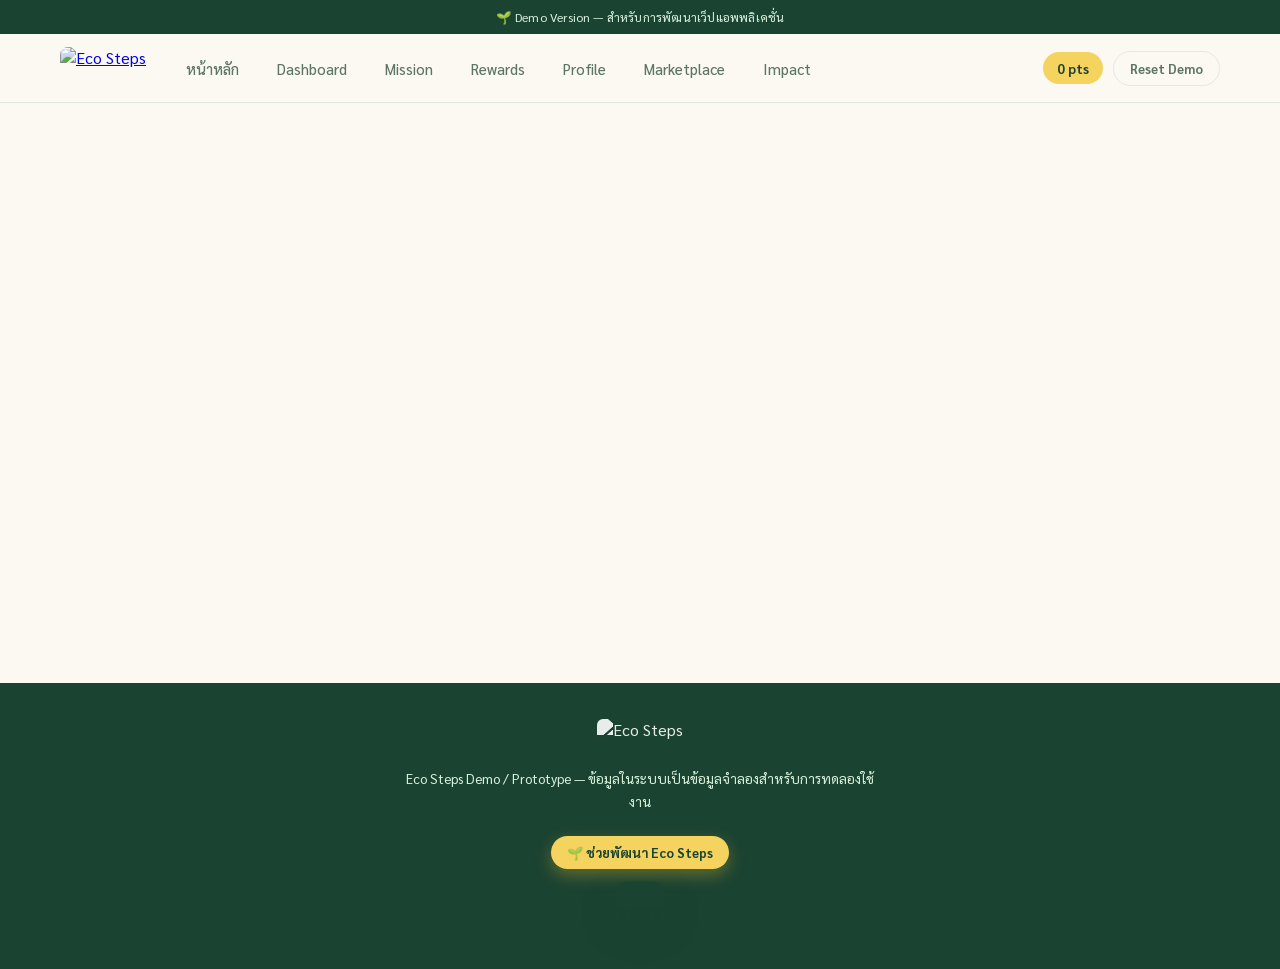
==== index.html @ b3e7732d "eco_steps demo" ====
<!DOCTYPE html>
<html lang="th">
<head>
<meta charset="UTF-8">
<meta name="viewport" content="width=device-width, initial-scale=1.0, viewport-fit=cover">
<title>Eco Steps — เปลี่ยนทุกก้าวเล็ก ๆ ให้โลกดีขึ้น</title>
<meta name="description" content="Eco Steps Demo — เว็บแอปพลิเคชัน Gamification ส่งเสริมกิจกรรมอนุรักษ์สิ่งแวดล้อมสำหรับนักเรียน">
<link rel="icon" href="assets/logo.jpg">
<link rel="preconnect" href="https://fonts.googleapis.com">
<link rel="preconnect" href="https://fonts.gstatic.com" crossorigin>
<link href="https://fonts.googleapis.com/css2?family=Kanit:wght@500;600;700;800&family=Sarabun:wght@400;500;600;700&family=Kalam:wght@400;700&display=swap" rel="stylesheet">
<link rel="stylesheet" href="style.css">
</head>
<body>

<!-- Demo ribbon -->
<div class="demo-ribbon">🌱 Demo Version — สำหรับการพัฒนาเว็ปแอพพลิเคชั่น</div>

<!-- ===== NAV ===== -->
<header class="topbar">
  <div class="topbar__inner">
    <a class="brand" href="#" data-nav="home">
      <img src="assets/logo.jpg" alt="Eco Steps" class="brand__logo">
    </a>

    <nav class="navlinks" id="navlinks">
      <button class="navlink" data-nav="home"><span class="navlink__icon"></span><span>หน้าหลัก</span></button>
      <button class="navlink" data-nav="dashboard"><span class="navlink__icon"></span><span>Dashboard</span></button>
      <button class="navlink" data-nav="mission"><span class="navlink__icon"></span><span>Mission</span></button>
      <button class="navlink" data-nav="rewards"><span class="navlink__icon"></span><span>Rewards</span></button>
      <button class="navlink" data-nav="profile"><span class="navlink__icon"></span><span>Profile</span></button>
      <button class="navlink" data-nav="marketplace"><span class="navlink__icon"></span><span>Marketplace</span></button>
      <button class="navlink" data-nav="impact"><span class="navlink__icon"></span><span>Impact</span></button>
    </nav>

    <div class="topbar__actions">
      <span class="pill pill--points" id="topPoints">0 pts</span>
      <button class="btn btn--ghost btn--sm" id="resetDemoBtn">Reset Demo</button>
    </div>

    <button class="hamburger" id="hamburgerBtn" aria-label="เมนู">
      <span></span><span></span><span></span>
    </button>
  </div>
</header>

<!-- Mobile bottom tab bar -->
<nav class="tabbar" id="tabbar">
  <button class="tabbar__item" data-nav="home"><span>🏠</span><small>หน้าหลัก</small></button>
  <button class="tabbar__item" data-nav="dashboard"><span>📊</span><small>Dashboard</small></button>
  <button class="tabbar__item" data-nav="mission"><span>🎯</span><small>Mission</small></button>
  <button class="tabbar__item" data-nav="rewards"><span>🏆</span><small>Rewards</small></button>
  <button class="tabbar__item" data-nav="profile"><span>👤</span><small>Profile</small></button>
</nav>

<main id="app">

  <!-- ===================== HOME ===================== -->
  <section class="page" id="page-home" data-page="home">
    <div class="hero">
      <div class="hero__doodles" aria-hidden="true">
        <span class="doodle doodle--leaf1">🌱</span>
        <span class="doodle doodle--leaf2">🌿</span>
        <span class="doodle doodle--star1">⭐</span>
        <span class="doodle doodle--star2">✨</span>
        <span class="doodle doodle--earth">🌎</span>
        <span class="doodle doodle--recycle">♻️</span>
      </div>
      <div class="hero__content">
        <span class="eyebrow">Eco Steps · โครงงานเทคโนโลยีเพื่อโลก</span>
        <h1 class="hero__title">เปลี่ยนทุก<span class="highlight">ก้าวเล็ก ๆ</span><br>ให้โลกดีขึ้น</h1>
        <p class="hero__desc">Eco Steps ช่วยให้นักเรียนเปลี่ยนกิจกรรมรักษ์โลกในชีวิตประจำวัน ให้กลายเป็นภารกิจที่สนุกและมีระบบสะสมคะแนน ทำภารกิจ เก็บแต้ม เลื่อนเลเวล ปลดล็อกรางวัล — ทีละก้าว</p>
        <div class="hero__actions">
          <button class="btn btn--primary btn--lg" data-action="try-demo">เช็คเลย 🌱</button>
          <button class="btn btn--outline btn--lg" data-action="start-mission">เริ่มทำภารกิจ →</button>
        </div>
      </div>
      <div class="hero__trail" id="heroTrail" aria-hidden="true"></div>
    </div>

    <div class="section-block">
      <h2 class="section-title">Flow ของ Eco Steps</h2>
      <div class="flowrow">
        <div class="flowcard"><span class="flowcard__icon">🎯</span><h3>Mission</h3><p>ทำภารกิจรักษ์โลกง่าย ๆ ในชีวิตประจำวัน</p></div>
        <div class="flowarrow">→</div>
        <div class="flowcard"><span class="flowcard__icon">⭐</span><h3>Points</h3><p>รับคะแนนทุกครั้งที่ทำภารกิจสำเร็จ</p></div>
        <div class="flowarrow">→</div>
        <div class="flowcard"><span class="flowcard__icon">📈</span><h3>Level</h3><p>สะสมคะแนนเพื่อเลื่อนระดับ</p></div>
        <div class="flowarrow">→</div>
        <div class="flowcard"><span class="flowcard__icon">🏆</span><h3>Rewards</h3><p>ปลดล็อกรางวัลพิเศษอัตโนมัติ</p></div>
      </div>
    </div>

    <div class="feedback-strip">
      <p>ลองใช้แล้ว ช่วยบอกความคิดเห็นให้เราหน่อย 💚 ใช้เวลาเพียง 1–2 นาที</p>
      <button class="btn btn--sun" id="feedbackBtnHome">💬 ให้ Feedback</button>
    </div>
  </section>

  <!-- ===================== DASHBOARD ===================== -->
  <section class="page" id="page-dashboard" data-page="dashboard">
    <div class="page-head">
      <h1>Dashboard</h1>
      <p>ภาพรวมความคืบหน้าของคุณในภารกิจรักษ์โลก</p>
    </div>

    <div class="dash-grid">
      <div class="card card--profile-summary">
        <div class="avatar-circle" id="dashAvatar">🧑</div>
        <div class="profile-summary__info">
          <h2 id="dashName">เรียนดี รักษ์สิ่งแวดล้อม</h2>
          <p id="dashClass">ชั้น ม.5/1 · รหัส DEMO001</p>
          <div class="levelbadge">Level <span id="dashLevel">1</span></div>
        </div>
      </div>

      <div class="card card--stat">
        <span class="card--stat__label">คะแนนสะสม</span>
        <span class="card--stat__value" id="dashPoints">0</span>
        <span class="card--stat__unit">คะแนน</span>
      </div>

      <div class="card card--stat">
        <span class="card--stat__label">ภารกิจสำเร็จ</span>
        <span class="card--stat__value" id="dashMissionCount">0</span>
        <span class="card--stat__unit">ภารกิจ</span>
      </div>

      <div class="card card--progress">
        <div class="card--progress__head">
          <span>ความคืบหน้าสู่ Level ถัดไป</span>
          <span id="dashProgressLabel">0/20</span>
        </div>
        <div class="progress-track"><div class="progress-fill" id="dashProgressFill"></div></div>
        <div class="step-trail" id="dashStepTrail"></div>
      </div>

      <div class="card card--next-reward">
        <span class="card--stat__label">รางวัลถัดไป</span>
        <div id="dashNextReward" class="next-reward__box">—</div>
      </div>

      <div class="card card--missions-suggest">
        <div class="card--head-row"><h3>ภารกิจแนะนำ</h3><button class="link-btn" data-nav="mission">ดูทั้งหมด →</button></div>
        <div id="dashSuggestMissions" class="suggest-list"></div>
      </div>
    </div>
  </section>

  <!-- ===================== MISSION LIST ===================== -->
  <section class="page" id="page-mission" data-page="mission">
    <div class="page-head">
      <h1>Mission</h1>
      <p>เลือกภารกิจรักษ์โลกที่อยากทำวันนี้ — สำเร็จ 1 ภารกิจ ได้ 5 คะแนน</p>
    </div>
    <div class="mission-grid" id="missionGrid"></div>
  </section>

  <!-- ===================== SUBMIT MISSION ===================== -->
  <section class="page" id="page-submit" data-page="submit">
    <div class="page-head">
      <button class="back-btn" data-nav="mission">← กลับไป Mission</button>
      <h1 id="submitTitle">ส่งภารกิจ</h1>
      <p id="submitDesc">แนบรูปก่อน-หลัง และเล่าให้เราฟังหน่อยว่าคุณทำอะไรมาบ้าง</p>
    </div>

    <form class="submit-form" id="submitForm">
      <div class="upload-row">
        <div class="upload-box">
          <label for="beforeImg">📸 รูปก่อนทำ</label>
          <input type="file" id="beforeImg" accept="image/*">
          <div class="preview" id="beforePreview"><span class="preview__placeholder">ยังไม่มีรูป</span></div>
        </div>
        <div class="upload-box">
          <label for="afterImg">📸 รูปหลังทำ</label>
          <input type="file" id="afterImg" accept="image/*">
          <div class="preview" id="afterPreview"><span class="preview__placeholder">ยังไม่มีรูป</span></div>
        </div>
      </div>

      <label class="field-label" for="missionDesc">คำอธิบาย</label>
      <textarea id="missionDesc" rows="4" placeholder="เล่าให้เราฟังว่าคุณทำภารกิจนี้อย่างไร..."></textarea>

      <button type="submit" class="btn btn--primary btn--lg btn--block">ส่งภารกิจ 🎉</button>
    </form>
  </section>

  <!-- ===================== REWARDS ===================== -->
  <section class="page" id="page-rewards" data-page="rewards">
    <div class="page-head">
      <h1>Rewards</h1>
      <p>รางวัลจะปลดล็อกอัตโนมัติเมื่อคุณเลื่อนเลเวล</p>
    </div>
    <div class="reward-grid" id="rewardGrid"></div>
  </section>

  <!-- ===================== PROFILE ===================== -->
  <section class="page" id="page-profile" data-page="profile">
    <div class="page-head">
      <h1>Profile</h1>
      <p>ข้อมูลบัญชีทดลองใช้งานของคุณ</p>
    </div>

    <div class="profile-grid">
      <div class="card profile-card">
        <div class="avatar-circle avatar-circle--big" id="profileAvatar">🧑</div>
        <h2 id="profileName">เรียนดี รักษ์สิ่งแวดล้อม</h2>
        <p id="profileClass">ชั้น ม.5/1</p>
        <p class="muted">รหัส Demo: DEMO001</p>

        <div class="avatar-select">
          <span class="field-label">เลือก Avatar</span>
          <div class="avatar-options">
            <button class="avatar-option" data-avatar="male" id="avatarMaleBtn">🧑</button>
            <button class="avatar-option" data-avatar="female" id="avatarFemaleBtn">👧</button>
          </div>
        </div>
      </div>

      <div class="card profile-stats">
        <div class="profile-stats__row"><span>คะแนนสะสม</span><strong id="profilePoints">0</strong></div>
        <div class="profile-stats__row"><span>level</span><strong id="profileLevel">1</strong></div>
        <div class="profile-stats__row"><span>ภารกิจสำเร็จ</span><strong id="profileMissionCount">0</strong></div>
        <div class="profile-stats__row"><span>รางวัลที่ได้รับ</span><strong id="profileRewardCount">0</strong></div>
        <h3 class="profile-stats__subhead">Rewards ที่ได้รับ</h3>
        <div id="profileRewardList" class="profile-reward-list"></div>
      </div>
    </div>
  </section>

  <!-- ===================== MARKETPLACE ===================== -->
  <section class="page" id="page-marketplace" data-page="marketplace">
    <div class="page-head">
      <h1>Eco Marketplace</h1>
      <p>ร้านค้าสำหรับสินค้ารักษ์โลก — ซื้อด้วยเงินจริง ไม่เกี่ยวข้องกับระบบคะแนน</p>
    </div>
    <div class="market-grid" id="marketGrid"></div>
  </section>

  <!-- ===================== IMPACT DASHBOARD ===================== -->
  <section class="page" id="page-impact" data-page="impact">
    <div class="page-head">
      <h1>Impact Dashboard</h1>
      <p>ผลกระทบเชิงบวกของ Eco Steps ในระดับโรงเรียน <span class="tag">ข้อมูลตัวอย่างสำหรับ Demo</span></p>
    </div>

    <div class="impact-grid">
      <div class="card impact-stat"><span class="impact-stat__icon">🧑‍🎓</span><span class="impact-stat__value" data-count="128">0</span><span class="impact-stat__label">นักเรียนเข้าร่วม (คน)</span></div>
      <div class="card impact-stat"><span class="impact-stat__icon">🎯</span><span class="impact-stat__value" data-count="642">0</span><span class="impact-stat__label">ภารกิจสำเร็จ</span></div>
      <div class="card impact-stat"><span class="impact-stat__icon">🗑️</span><span class="impact-stat__value" data-count="85">0</span><span class="impact-stat__label">ขยะที่คัดแยก (กก.)</span></div>
      <div class="card impact-stat"><span class="impact-stat__icon">🧴</span><span class="impact-stat__value" data-count="420">0</span><span class="impact-stat__label">ขวดพลาสติกลดลง (ขวด)</span></div>
      <div class="card impact-stat"><span class="impact-stat__icon">🌎</span><span class="impact-stat__value" data-count="56">0</span><span class="impact-stat__label">CO₂ ที่ลดได้ (kgCO₂e)</span></div>
    </div>

    <div class="card impact-chart">
      <h3>สัดส่วนภารกิจที่ทำสำเร็จ แยกตามหมวด</h3>
      <div class="barchart" id="impactBarChart"></div>
    </div>
  </section>

</main>

<!-- Footer -->
<footer class="site-footer">
  <div class="site-footer__inner">
    <img src="assets/logo.jpg" alt="Eco Steps" class="site-footer__logo">
    <p>Eco Steps Demo / Prototype — ข้อมูลในระบบเป็นข้อมูลจำลองสำหรับการทดลองใช้งาน</p>
    <button class="btn btn--sun btn--sm" id="feedbackBtnFooter">🌱 ช่วยพัฒนา Eco Steps</button>
  </div>
</footer>

<!-- ===== Overlays ===== -->
<div class="modal-backdrop" id="tryDemoModal">
  <div class="modal">
    <div class="modal__icon">🌱</div>
    <h2>ยินดีต้อนรับสู่ Eco Steps Demo</h2>
    <p>เข้าสู่บัญชีตัวอย่าง</p>
    <div class="demo-account-box">
      <div class="demo-account-box__avatar">🧑</div>
      <div>
        <strong>เรียนดี รักษ์สิ่งแวดล้อม</strong>
        <div class="muted">ชั้น ม.5/1 · รหัส DEMO001</div>
      </div>
    </div>
    <button class="btn btn--primary btn--block" id="confirmDemoBtn">เข้าสู่ Demo →</button>
  </div>
</div>

<div class="modal-backdrop" id="productModal">
  <div class="modal">
    <button class="modal__close" data-close="productModal">✕</button>
    <div class="modal__product-img" id="productModalImg">🛍️</div>
    <h2 id="productModalName">สินค้า</h2>
    <p id="productModalDesc" class="muted"></p>
    <div class="modal__price" id="productModalPrice">0 บาท</div>
    <p class="modal__note">* Demo เท่านั้น ไม่มีระบบชำระเงินจริง</p>
    <button class="btn btn--outline btn--block" data-close="productModal">ปิดหน้าต่าง</button>
  </div>
</div>

<div class="modal-backdrop" id="resetModal">
  <div class="modal">
    <div class="modal__icon">🔄</div>
    <h2>รีเซ็ต Demo?</h2>
    <p>คะแนน, Level, ภารกิจ, Avatar และ Rewards ทั้งหมดจะกลับเป็นค่าเริ่มต้น</p>
    <div class="modal__actions">
      <button class="btn btn--outline" data-close="resetModal">ยกเลิก</button>
      <button class="btn btn--primary" id="confirmResetBtn">ยืนยันรีเซ็ต</button>
    </div>
  </div>
</div>

<!-- Toasts / popups -->
<div class="toast" id="toast"></div>

<div class="popup-backdrop" id="missionSuccessPopup">
  <div class="popup popup--success">
    <div class="popup__burst">🎉</div>
    <h2>ส่งภารกิจสำเร็จ 🎉</h2>
    <p id="missionSuccessPoints">+5 คะแนน</p>
    <button class="btn btn--primary btn--block" data-close="missionSuccessPopup">เยี่ยมเลย!</button>
  </div>
</div>

<div class="popup-backdrop" id="levelUpPopup">
  <div class="popup popup--levelup">
    <div class="popup__burst">🎉</div>
    <h2>Level Up!</h2>
    <p>คุณขึ้น Level <span id="levelUpNumber">2</span> แล้ว</p>
    <div class="popup__reward" id="levelUpReward"></div>
    <button class="btn btn--primary btn--block" data-close="levelUpPopup">ไปต่อ 🌱</button>
  </div>
</div>

<script src="https://cdn.jsdelivr.net/npm/@supabase/supabase-js@2"></script>
<script src="script.js"></script>
</body>
</html>
---- style.css ----
/* =========================================================
   Eco Steps Demo — Stylesheet
   Theme: Eco Green + Cute Doodle + Modern School Technology
   ========================================================= */

:root{
  --forest:  #1B4332;
  --pine:    #2D6A4F;
  --leaf:    #52B788;
  --leaf-light: #74C69D;
  --mint:    #D8F3DC;
  --mint-2:  #B7E4C7;
  --cream:   #FBF9F1;
  --paper:   #FFFFFF;
  --sun:     #F4D35E;
  --sun-dark:#E0B72E;
  --coral:   #F2967D;
  --ink:     #16241D;
  --muted:   #5C7566;
  --line:    #E3E9DF;

  --radius-sm: 10px;
  --radius-md: 18px;
  --radius-lg: 28px;
  --radius-pill: 999px;

  --shadow-sm: 0 2px 8px rgba(27,67,50,0.08);
  --shadow-md: 0 8px 24px rgba(27,67,50,0.12);
  --shadow-lg: 0 16px 40px rgba(27,67,50,0.18);

  --font-display: 'Kanit', 'Sarabun', sans-serif;
  --font-body: 'Sarabun', 'Kanit', sans-serif;
  --font-hand: 'Kalam', cursive;

  --topbar-h: 68px;
  --ribbon-h: 34px;
}

*,*::before,*::after{ box-sizing:border-box; }
html{ scroll-behavior:smooth; }
body{
  margin:0;
  font-family:var(--font-body);
  background:var(--cream);
  color:var(--ink);
  -webkit-font-smoothing:antialiased;
}
h1,h2,h3,h4{ font-family:var(--font-display); color:var(--forest); margin:0 0 .4em; line-height:1.25; }
p{ margin:0 0 .8em; color:var(--muted); line-height:1.7; }
button{ font-family:inherit; cursor:pointer; }
img{ max-width:100%; display:block; }
.muted{ color:var(--muted); }

@media (prefers-reduced-motion: reduce){
  *{ animation-duration:0.001ms !important; animation-iteration-count:1 !important; transition-duration:0.001ms !important; scroll-behavior:auto !important; }
}

/* ===== Demo ribbon ===== */
.demo-ribbon{
  height:var(--ribbon-h);
  background:var(--forest);
  color:var(--mint);
  font-size:.78rem;
  display:flex; align-items:center; justify-content:center;
  text-align:center; padding:0 12px;
  letter-spacing:.2px;
}

/* ===== Top bar ===== */
.topbar{
  position:sticky; top:0; z-index:40;
  background:rgba(251,249,241,0.9);
  backdrop-filter:blur(10px);
  border-bottom:1px solid var(--line);
}
.topbar__inner{
  max-width:1200px; margin:0 auto; height:var(--topbar-h);
  display:flex; align-items:center; gap:20px; padding:0 20px;
}
.brand{ display:flex; align-items:center; flex-shrink:0; }
.brand__logo{ height:42px; width:auto; border-radius:8px; }

.navlinks{ display:flex; gap:4px; flex:1; }
.navlink{
  display:flex; align-items:center; gap:6px;
  background:none; border:none; border-radius:var(--radius-pill);
  padding:9px 14px; font-size:.92rem; font-weight:500; color:var(--muted);
  transition:background .18s ease, color .18s ease, transform .18s ease;
  white-space:nowrap;
}
.navlink__icon{ font-size:1rem; }
.navlink:hover{ background:var(--mint); color:var(--forest); transform:translateY(-1px); }
.navlink.active{ background:var(--pine); color:#fff; box-shadow:var(--shadow-sm); }

.topbar__actions{ display:flex; align-items:center; gap:10px; flex-shrink:0; }
.pill{
  display:inline-flex; align-items:center; padding:7px 14px;
  border-radius:var(--radius-pill); font-weight:700; font-size:.85rem;
}
.pill--points{ background:var(--sun); color:var(--forest); }

.hamburger{
  display:none; flex-direction:column; justify-content:center; gap:5px;
  width:38px; height:38px; background:none; border:none; border-radius:8px;
}
.hamburger span{ display:block; height:2.5px; width:22px; background:var(--forest); border-radius:2px; transition:transform .2s ease, opacity .2s ease; }
.hamburger.open span:nth-child(1){ transform:translateY(7.5px) rotate(45deg); }
.hamburger.open span:nth-child(2){ opacity:0; }
.hamburger.open span:nth-child(3){ transform:translateY(-7.5px) rotate(-45deg); }

@media (max-width:980px){
  .navlinks{
    display:none; position:absolute; top:100%; left:0; right:0;
    background:var(--paper); border-bottom:1px solid var(--line); box-shadow:var(--shadow-md);
    flex-direction:column; padding:10px; gap:2px;
  }
  .navlinks.mobile-open{ display:flex; }
  .navlink{ justify-content:flex-start; width:100%; padding:12px 16px; }
}

/* ===== Mobile tab bar ===== */
.tabbar{
  display:none;
  position:fixed; bottom:0; left:0; right:0; z-index:40;
  background:var(--paper); border-top:1px solid var(--line);
  padding:6px 4px calc(6px + env(safe-area-inset-bottom));
  justify-content:space-around;
  box-shadow:0 -4px 16px rgba(27,67,50,0.08);
}
.tabbar__item{
  background:none; border:none; display:flex; flex-direction:column; align-items:center; gap:2px;
  color:var(--muted); font-size:.65rem; padding:4px 6px; border-radius:10px; flex:1;
}
.tabbar__item span{ font-size:1.25rem; }
.tabbar__item.active{ color:var(--pine); font-weight:700; }

/* ===== Buttons ===== */
.btn{
  border:none; border-radius:var(--radius-pill); padding:12px 24px;
  font-weight:700; font-size:.95rem; display:inline-flex; align-items:center; justify-content:center; gap:8px;
  transition:transform .16s ease, box-shadow .16s ease, background .16s ease;
}
.btn:active{ transform:scale(0.97); }
.btn--primary{ background:var(--pine); color:#fff; box-shadow:0 6px 16px rgba(45,106,79,0.35); }
.btn--primary:hover{ background:var(--forest); transform:translateY(-2px); }
.btn--outline{ background:transparent; color:var(--pine); border:2px solid var(--pine); }
.btn--outline:hover{ background:var(--mint); transform:translateY(-2px); }
.btn--ghost{ background:transparent; color:var(--muted); border:1px solid var(--line); }
.btn--ghost:hover{ background:var(--mint); color:var(--forest); }
.btn--sun{ background:var(--sun); color:var(--forest); box-shadow:0 6px 16px rgba(228,183,46,0.35); }
.btn--sun:hover{ background:var(--sun-dark); transform:translateY(-2px); }
.btn--lg{ padding:15px 30px; font-size:1.05rem; }
.btn--sm{ padding:8px 16px; font-size:.82rem; }
.btn--block{ width:100%; }
.link-btn{ background:none; border:none; color:var(--pine); font-weight:700; font-size:.85rem; }
.link-btn:hover{ text-decoration:underline; }

/* ===== Page routing ===== */
main#app{ max-width:1200px; margin:0 auto; padding:0 20px 60px; min-height:60vh; }
.page{ display:none; animation:fadeSlideIn .4s ease; }
.page.active{ display:block; }
@keyframes fadeSlideIn{
  from{ opacity:0; transform:translateY(10px); }
  to{ opacity:1; transform:translateY(0); }
}

.page-head{ padding:36px 0 8px; }
.page-head h1{ font-size:2rem; }
.tag{
  display:inline-block; background:var(--mint); color:var(--pine); font-size:.72rem;
  font-weight:700; padding:3px 10px; border-radius:var(--radius-pill); margin-left:6px; vertical-align:middle;
}

/* ===== Hero (Home) ===== */
.hero{
  position:relative; overflow:hidden;
  background:linear-gradient(160deg, var(--mint) 0%, var(--cream) 55%);
  border-radius:var(--radius-lg);
  margin-top:24px; padding:64px 40px 120px;
  text-align:center;
}
.hero__doodles{ position:absolute; inset:0; pointer-events:none; }
.doodle{ position:absolute; font-size:2rem; opacity:.55; animation:float 6s ease-in-out infinite; }
.doodle--leaf1{ top:14%; left:8%; animation-delay:0s; }
.doodle--leaf2{ bottom:22%; left:14%; font-size:1.6rem; animation-delay:1.2s; }
.doodle--star1{ top:20%; right:12%; animation-delay:.6s; }
.doodle--star2{ bottom:30%; right:20%; font-size:1.4rem; animation-delay:1.8s; }
.doodle--earth{ top:8%; right:30%; font-size:1.8rem; animation-delay:.9s; }
.doodle--recycle{ bottom:14%; right:8%; animation-delay:.3s; }
@keyframes float{ 0%,100%{ transform:translateY(0) rotate(0deg);} 50%{ transform:translateY(-14px) rotate(6deg);} }

.hero__content{ position:relative; z-index:2; max-width:680px; margin:0 auto; }
.eyebrow{
  display:inline-block; font-family:var(--font-hand); font-size:1.05rem; color:var(--pine);
  background:#fff; padding:6px 16px; border-radius:var(--radius-pill); box-shadow:var(--shadow-sm); margin-bottom:18px;
}
.hero__title{ font-size:2.8rem; font-weight:800; margin-bottom:18px; }
.hero__title .highlight{ color:var(--pine); position:relative; }
.hero__desc{ font-size:1.05rem; margin-bottom:30px; }
.hero__actions{ display:flex; gap:14px; justify-content:center; flex-wrap:wrap; }

.hero__trail{
  position:relative; height:70px; margin-top:40px;
}
.step-dot{
  position:absolute; bottom:0; width:14px; height:14px; border-radius:50%;
  background:var(--mint-2); border:2px solid var(--paper);
}
.step-dot.filled{ background:var(--pine); }

/* ===== Section blocks / flow ===== */
.section-block{ padding:56px 0 20px; }
.section-title{ text-align:center; font-size:1.5rem; margin-bottom:30px; }
.flowrow{ display:flex; align-items:center; justify-content:center; gap:14px; flex-wrap:wrap; }
.flowcard{
  background:var(--paper); border-radius:var(--radius-md); padding:22px 20px; width:160px; text-align:center;
  box-shadow:var(--shadow-sm); transition:transform .2s ease, box-shadow .2s ease;
}
.flowcard:hover{ transform:translateY(-6px); box-shadow:var(--shadow-md); }
.flowcard__icon{ font-size:2rem; display:block; margin-bottom:10px; }
.flowcard h3{ font-size:1rem; margin-bottom:4px; }
.flowcard p{ font-size:.82rem; margin:0; }
.flowarrow{ font-size:1.4rem; color:var(--leaf); font-weight:700; }
@media (max-width:760px){ .flowarrow{ transform:rotate(90deg); } }

.feedback-strip{
  margin:40px 0 10px; background:var(--forest); color:#fff; border-radius:var(--radius-lg);
  padding:26px 30px; display:flex; align-items:center; justify-content:space-between; gap:20px; flex-wrap:wrap;
}
.feedback-strip p{ color:var(--mint); margin:0; font-weight:500; }

/* ===== Cards (generic) ===== */
.card{
  background:var(--paper); border-radius:var(--radius-md); padding:22px;
  box-shadow:var(--shadow-sm); border:1px solid var(--line);
}

/* ===== Dashboard ===== */
.dash-grid{
  display:grid; grid-template-columns:repeat(4,1fr); gap:18px; margin-top:20px;
}
.card--profile-summary{ grid-column:span 2; display:flex; align-items:center; gap:18px; background:linear-gradient(135deg, var(--mint) 0%, var(--paper) 70%); }
.avatar-circle{
  width:64px; height:64px; border-radius:50%; background:var(--sun);
  display:flex; align-items:center; justify-content:center; font-size:2rem;
  border:3px solid var(--paper); box-shadow:var(--shadow-sm); flex-shrink:0;
}
.avatar-circle--big{ width:96px; height:96px; font-size:3rem; margin:0 auto 14px; }
.profile-summary__info h2{ font-size:1.15rem; margin-bottom:2px; }
.profile-summary__info p{ margin:0 0 8px; font-size:.85rem; }
.levelbadge{
  display:inline-block; background:var(--pine); color:#fff; font-weight:700; font-size:.8rem;
  padding:4px 14px; border-radius:var(--radius-pill);
}

.card--stat{ display:flex; flex-direction:column; align-items:flex-start; justify-content:center; }
.card--stat__label{ font-size:.8rem; color:var(--muted); font-weight:600; }
.card--stat__value{ font-family:var(--font-display); font-size:2.2rem; font-weight:700; color:var(--forest); line-height:1.2; }
.card--stat__unit{ font-size:.78rem; color:var(--leaf); font-weight:600; }

.card--progress{ grid-column:span 2; }
.card--progress__head{ display:flex; justify-content:space-between; font-size:.85rem; font-weight:600; color:var(--forest); margin-bottom:10px; }
.progress-track{ height:14px; background:var(--mint); border-radius:var(--radius-pill); overflow:hidden; }
.progress-fill{ height:100%; background:linear-gradient(90deg, var(--leaf), var(--pine)); border-radius:var(--radius-pill); transition:width .5s cubic-bezier(.4,1.4,.6,1); width:0%; }
.step-trail{ display:flex; gap:8px; margin-top:14px; flex-wrap:wrap; }
.step-trail__dot{ width:10px; height:10px; border-radius:50%; background:var(--mint-2); }
.step-trail__dot.on{ background:var(--sun-dark); }

.card--next-reward{ grid-column:span 2; }
.next-reward__box{
  margin-top:10px; padding:14px; background:var(--mint); border-radius:var(--radius-sm);
  font-weight:700; color:var(--forest); display:flex; align-items:center; gap:10px;
}

.card--missions-suggest{ grid-column:span 4; }
.card--head-row{ display:flex; justify-content:space-between; align-items:center; margin-bottom:14px; }
.card--head-row h3{ margin:0; font-size:1.05rem; }
.suggest-list{ display:grid; grid-template-columns:repeat(3,1fr); gap:14px; }

/* ===== Mission cards ===== */
.mission-grid{ display:grid; grid-template-columns:repeat(4,1fr); gap:18px; margin-top:10px; }
.mission-card{
  background:var(--paper); border-radius:var(--radius-md); padding:20px; border:1px solid var(--line);
  box-shadow:var(--shadow-sm); transition:transform .2s ease, box-shadow .2s ease; display:flex; flex-direction:column; gap:10px;
}
.mission-card:hover{ transform:translateY(-5px); box-shadow:var(--shadow-md); }
.mission-card__icon{ font-size:1.8rem; }
.mission-card h3{ font-size:1.02rem; margin-bottom:2px; }
.mission-card p{ font-size:.85rem; margin:0; flex:1; }
.mission-card__meta{ display:flex; justify-content:space-between; align-items:center; font-size:.78rem; }
.diff{
  padding:3px 10px; border-radius:var(--radius-pill); font-weight:700;
}
.diff--ง่าย{ background:var(--mint); color:var(--pine); }
.diff--ปานกลาง{ background:#FFF1C6; color:#8a6d1c; }
.diff--ยาก{ background:#FBDCD3; color:#a5432a; }
.points-badge{ font-weight:700; color:var(--sun-dark); }
.mission-card.done{ opacity:.6; }
.mission-card.done .btn{ background:var(--mint-2); color:var(--pine); box-shadow:none; }

/* ===== Submit mission ===== */
.back-btn{ background:none; border:none; color:var(--pine); font-weight:700; margin-bottom:10px; padding:0; }
.submit-form{ max-width:720px; }
.upload-row{ display:flex; gap:20px; margin-bottom:20px; flex-wrap:wrap; }
.upload-box{ flex:1; min-width:220px; }
.upload-box label{ display:block; font-weight:700; margin-bottom:8px; color:var(--forest); }
.upload-box input[type=file]{
  width:100%; padding:10px; border:2px dashed var(--leaf-light); border-radius:var(--radius-sm);
  background:var(--mint); font-size:.85rem; margin-bottom:10px;
}
.preview{
  height:160px; border-radius:var(--radius-sm); background:var(--paper); border:1px solid var(--line);
  display:flex; align-items:center; justify-content:center; overflow:hidden;
}
.preview img{ width:100%; height:100%; object-fit:cover; }
.preview__placeholder{ color:var(--muted); font-size:.85rem; }
.field-label{ display:block; font-weight:700; color:var(--forest); margin-bottom:8px; }
.submit-form textarea{
  width:100%; padding:14px; border-radius:var(--radius-sm); border:1px solid var(--line);
  font-family:inherit; font-size:.95rem; resize:vertical; margin-bottom:22px; background:var(--paper);
}
.submit-form textarea:focus, .upload-box input:focus{ outline:2px solid var(--leaf); outline-offset:2px; }

/* ===== Rewards ===== */
.reward-grid{ display:grid; grid-template-columns:repeat(4,1fr); gap:16px; margin-top:10px; }
.reward-card{
  background:var(--paper); border-radius:var(--radius-md); padding:18px; text-align:center;
  border:1px solid var(--line); box-shadow:var(--shadow-sm); position:relative;
}
.reward-card.locked{ opacity:.55; }
.reward-card__icon{ font-size:2.2rem; display:block; margin-bottom:8px; }
.reward-card__level{ font-size:.75rem; font-weight:700; color:var(--leaf); }
.reward-card__title{ font-size:.88rem; font-weight:700; color:var(--forest); margin:4px 0; }
.reward-card__status{ font-size:.78rem; }
.reward-card__status.unlocked{ color:var(--pine); font-weight:700; }
.reward-card__status.locked{ color:var(--muted); }

/* ===== Profile ===== */
.profile-grid{ display:grid; grid-template-columns:320px 1fr; gap:20px; margin-top:10px; }
.profile-card{ text-align:center; }
.avatar-select{ margin-top:20px; text-align:left; }
.avatar-options{ display:flex; gap:12px; margin-top:8px; }
.avatar-option{
  flex:1; padding:16px; font-size:2rem; background:var(--mint); border:2px solid transparent;
  border-radius:var(--radius-md); transition:border-color .16s ease, transform .16s ease;
}
.avatar-option:hover{ transform:translateY(-3px); }
.avatar-option.selected{ border-color:var(--pine); background:var(--mint-2); }
.profile-stats__row{
  display:flex; justify-content:space-between; padding:12px 0; border-bottom:1px solid var(--line); font-size:.95rem;
}
.profile-stats__row strong{ color:var(--forest); }
.profile-stats__subhead{ margin-top:18px; font-size:1rem; }
.profile-reward-list{ display:flex; flex-wrap:wrap; gap:8px; }
.profile-reward-chip{
  background:var(--mint); color:var(--pine); padding:6px 12px; border-radius:var(--radius-pill);
  font-size:.8rem; font-weight:600;
}

/* ===== Marketplace ===== */
.market-grid{ display:grid; grid-template-columns:repeat(4,1fr); gap:18px; margin-top:10px; }
.product-card{
  background:var(--paper); border-radius:var(--radius-md); overflow:hidden; border:1px solid var(--line);
  box-shadow:var(--shadow-sm); transition:transform .2s ease, box-shadow .2s ease; display:flex; flex-direction:column;
}
.product-card:hover{ transform:translateY(-5px); box-shadow:var(--shadow-md); }
.product-card__img{
  height:130px; background:var(--mint); display:flex; align-items:center; justify-content:center; font-size:3rem;
}
.product-card__body{ padding:16px; display:flex; flex-direction:column; gap:8px; flex:1; }
.product-card__body h3{ font-size:.95rem; margin:0; }
.product-card__price{ font-weight:700; color:var(--sun-dark); font-size:1rem; }

/* ===== Impact ===== */
.impact-grid{ display:grid; grid-template-columns:repeat(5,1fr); gap:16px; margin-top:10px; }
.impact-stat{ text-align:center; }
.impact-stat__icon{ font-size:1.8rem; display:block; margin-bottom:6px; }
.impact-stat__value{ font-family:var(--font-display); font-size:1.9rem; font-weight:700; color:var(--pine); display:block; }
.impact-stat__label{ font-size:.78rem; color:var(--muted); }
.impact-chart{ margin-top:20px; }
.barchart{ display:flex; flex-direction:column; gap:14px; margin-top:16px; }
.barchart__row{ display:flex; align-items:center; gap:12px; }
.barchart__label{ width:140px; font-size:.85rem; color:var(--forest); font-weight:600; flex-shrink:0; }
.barchart__track{ flex:1; height:16px; background:var(--mint); border-radius:var(--radius-pill); overflow:hidden; }
.barchart__fill{ height:100%; background:linear-gradient(90deg,var(--leaf),var(--pine)); border-radius:var(--radius-pill); width:0%; transition:width 1s ease; }
.barchart__pct{ width:44px; text-align:right; font-size:.8rem; font-weight:700; color:var(--muted); }

/* ===== Footer ===== */
.site-footer{ background:var(--forest); color:var(--mint); margin-top:40px; }
.site-footer__inner{
  max-width:1200px; margin:0 auto; padding:36px 20px calc(100px + env(safe-area-inset-bottom));
  text-align:center; display:flex; flex-direction:column; align-items:center; gap:12px;
}
.site-footer__logo{ height:36px; border-radius:6px; filter:brightness(0) invert(1); opacity:.9; }
.site-footer p{ color:var(--mint); font-size:.85rem; max-width:480px; }

/* ===== Modals ===== */
.modal-backdrop{
  position:fixed; inset:0; background:rgba(22,36,29,0.55); z-index:100;
  display:none; align-items:center; justify-content:center; padding:20px;
}
.modal-backdrop.show{ display:flex; animation:fadeIn .2s ease; }
@keyframes fadeIn{ from{opacity:0;} to{opacity:1;} }
.modal{
  background:var(--cream); border-radius:var(--radius-lg); padding:32px; max-width:400px; width:100%;
  text-align:center; box-shadow:var(--shadow-lg); position:relative; animation:popIn .3s cubic-bezier(.34,1.56,.64,1);
}
@keyframes popIn{ from{ transform:scale(.85); opacity:0; } to{ transform:scale(1); opacity:1; } }
.modal__icon{ font-size:2.6rem; margin-bottom:6px; }
.modal__close{
  position:absolute; top:14px; right:14px; background:var(--mint); border:none; width:30px; height:30px;
  border-radius:50%; font-size:.9rem; color:var(--forest);
}
.modal__actions{ display:flex; gap:12px; margin-top:16px; }
.modal__actions .btn{ flex:1; }
.demo-account-box{
  display:flex; align-items:center; gap:14px; background:var(--paper); border-radius:var(--radius-md);
  padding:14px; text-align:left; margin:16px 0 22px;
}
.demo-account-box__avatar{ font-size:2rem; }
.modal__product-img{ height:120px; background:var(--mint); border-radius:var(--radius-md); display:flex; align-items:center; justify-content:center; font-size:3rem; margin-bottom:14px; }
.modal__price{ font-weight:700; font-size:1.2rem; color:var(--sun-dark); margin-bottom:10px; }
.modal__note{ font-size:.75rem; color:var(--muted); margin-bottom:18px; }

/* ===== Toast ===== */
.toast{
  position:fixed; bottom:24px; left:50%; transform:translateX(-50%) translateY(120%);
  background:var(--forest); color:#fff; padding:14px 26px; border-radius:var(--radius-pill);
  font-weight:600; font-size:.9rem; box-shadow:var(--shadow-lg); z-index:200; transition:transform .3s cubic-bezier(.34,1.56,.64,1);
  max-width:90vw; text-align:center;
}
.toast.show{ transform:translateX(-50%) translateY(0); }

/* ===== Success / Level-up popups ===== */
.popup-backdrop{
  position:fixed; inset:0; background:rgba(22,36,29,0.6); z-index:150;
  display:none; align-items:center; justify-content:center; padding:20px;
}
.popup-backdrop.show{ display:flex; animation:fadeIn .2s ease; }
.popup{
  background:var(--paper); border-radius:var(--radius-lg); padding:40px 32px; max-width:380px; width:100%;
  text-align:center; box-shadow:var(--shadow-lg); animation:popIn .4s cubic-bezier(.34,1.56,.64,1);
}
.popup--levelup{ background:linear-gradient(160deg, var(--sun) 0%, var(--paper) 65%); }
.popup__burst{ font-size:3.2rem; animation:burst .6s ease; }
@keyframes burst{ 0%{ transform:scale(0) rotate(-20deg); } 60%{ transform:scale(1.3) rotate(8deg); } 100%{ transform:scale(1) rotate(0); } }
.popup__reward{ margin-top:10px; font-weight:700; color:var(--forest); background:var(--mint); padding:10px; border-radius:var(--radius-sm); }

/* =========================================================
   Responsive
   ========================================================= */
@media (max-width:980px){
  .navlinks{ display:none; }
  .hamburger{ display:flex; }
  .topbar__actions .btn--ghost{ display:none; }
  .dash-grid{ grid-template-columns:repeat(2,1fr); }
  .card--profile-summary, .card--progress, .card--next-reward{ grid-column:span 2; }
  .card--missions-suggest{ grid-column:span 2; }
  .suggest-list{ grid-template-columns:1fr; }
  .mission-grid{ grid-template-columns:repeat(2,1fr); }
  .reward-grid{ grid-template-columns:repeat(3,1fr); }
  .market-grid{ grid-template-columns:repeat(2,1fr); }
  .impact-grid{ grid-template-columns:repeat(2,1fr); }
  .profile-grid{ grid-template-columns:1fr; }
  .tabbar{ display:flex; }
  body{ padding-bottom:70px; }
  .hero__title{ font-size:2.1rem; }
}

@media (max-width:560px){
  .topbar__inner{ padding:0 14px; }
  .brand__logo{ height:34px; }
  main#app{ padding:0 14px 40px; }
  .hero{ padding:44px 20px 90px; border-radius:var(--radius-md); }
  .hero__title{ font-size:1.7rem; }
  .hero__desc{ font-size:.92rem; }
  .flowrow{ flex-direction:column; }
  .flowcard{ width:100%; }
  .dash-grid{ grid-template-columns:1fr; }
  .card--profile-summary, .card--progress, .card--next-reward, .card--missions-suggest{ grid-column:span 1; }
  .mission-grid{ grid-template-columns:1fr; }
  .reward-grid{ grid-template-columns:repeat(2,1fr); }
  .market-grid{ grid-template-columns:1fr; }
  .impact-grid{ grid-template-columns:repeat(2,1fr); }
  .upload-row{ flex-direction:column; }
  .feedback-strip{ flex-direction:column; text-align:center; }
}

/* Focus visibility for accessibility */
a:focus-visible, button:focus-visible, input:focus-visible, textarea:focus-visible{
  outline:3px solid var(--leaf); outline-offset:2px;
}
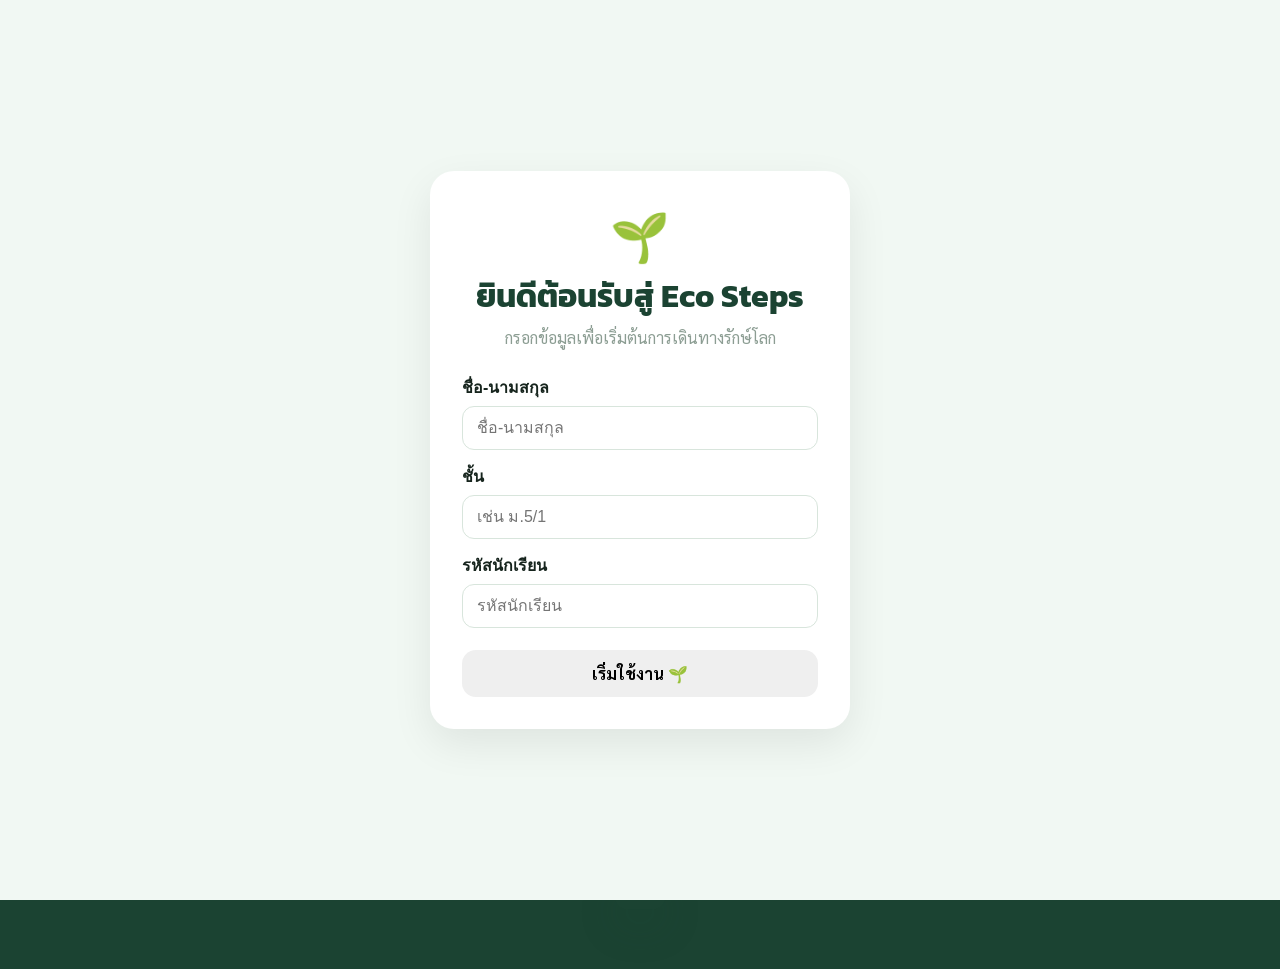
==== commit fdd86ac9: "Eco steps demo" ====
--- a/index.html
+++ b/index.html
@@ -332,6 +332,44 @@
   </div>
 </div>
 
+<!-- Login / Register -->
+<div id="loginScreen" class="login-screen">
+  <div class="login-card">
+    <div class="login-icon">🌱</div>
+
+    <h1>ยินดีต้อนรับสู่ Eco Steps</h1>
+    <p>กรอกข้อมูลเพื่อเริ่มต้นการเดินทางรักษ์โลก</p>
+
+    <form id="loginForm">
+      <label>ชื่อ-นามสกุล</label>
+      <input
+        id="loginFullName"
+        type="text"
+        placeholder="ชื่อ-นามสกุล"
+        required
+      />
+
+      <label>ชั้น</label>
+      <input
+        id="loginClass"
+        type="text"
+        placeholder="เช่น ม.5/1"
+        required
+      />
+
+      <label>รหัสนักเรียน</label>
+      <input
+        id="loginStudentCode"
+        type="text"
+        placeholder="รหัสนักเรียน"
+        required
+      />
+
+      <button type="submit">เริ่มใช้งาน 🌱</button>
+    </form>
+  </div>
+</div>
+
 <script src="https://cdn.jsdelivr.net/npm/@supabase/supabase-js@2"></script>
 <script src="script.js"></script>
 </body>
--- a/style.css
+++ b/style.css
@@ -490,3 +490,69 @@
 a:focus-visible, button:focus-visible, input:focus-visible, textarea:focus-visible{
   outline:3px solid var(--leaf); outline-offset:2px;
 }
+
+/* ================================
+   Eco Steps Login
+================================ */
+
+.login-screen {
+  position: fixed;
+  inset: 0;
+  z-index: 9999;
+  display: flex;
+  align-items: center;
+  justify-content: center;
+  padding: 20px;
+  background: #f1f8f3;
+}
+
+.login-card {
+  width: min(100%, 420px);
+  padding: 32px;
+  background: white;
+  border-radius: 24px;
+  box-shadow: 0 15px 40px rgba(0,0,0,.08);
+}
+
+.login-icon {
+  font-size: 48px;
+  text-align: center;
+  margin-bottom: 10px;
+}
+
+.login-card h1 {
+  text-align: center;
+  margin-bottom: 8px;
+}
+
+.login-card p {
+  text-align: center;
+  margin-bottom: 24px;
+  opacity: .7;
+}
+
+.login-card label {
+  display: block;
+  margin: 14px 0 6px;
+  font-weight: 600;
+}
+
+.login-card input {
+  width: 100%;
+  padding: 12px 14px;
+  border: 1px solid #d8e5dc;
+  border-radius: 12px;
+  font-size: 16px;
+  box-sizing: border-box;
+}
+
+.login-card button {
+  width: 100%;
+  margin-top: 22px;
+  padding: 13px;
+  border: 0;
+  border-radius: 14px;
+  font-size: 16px;
+  font-weight: 700;
+  cursor: pointer;
+}
